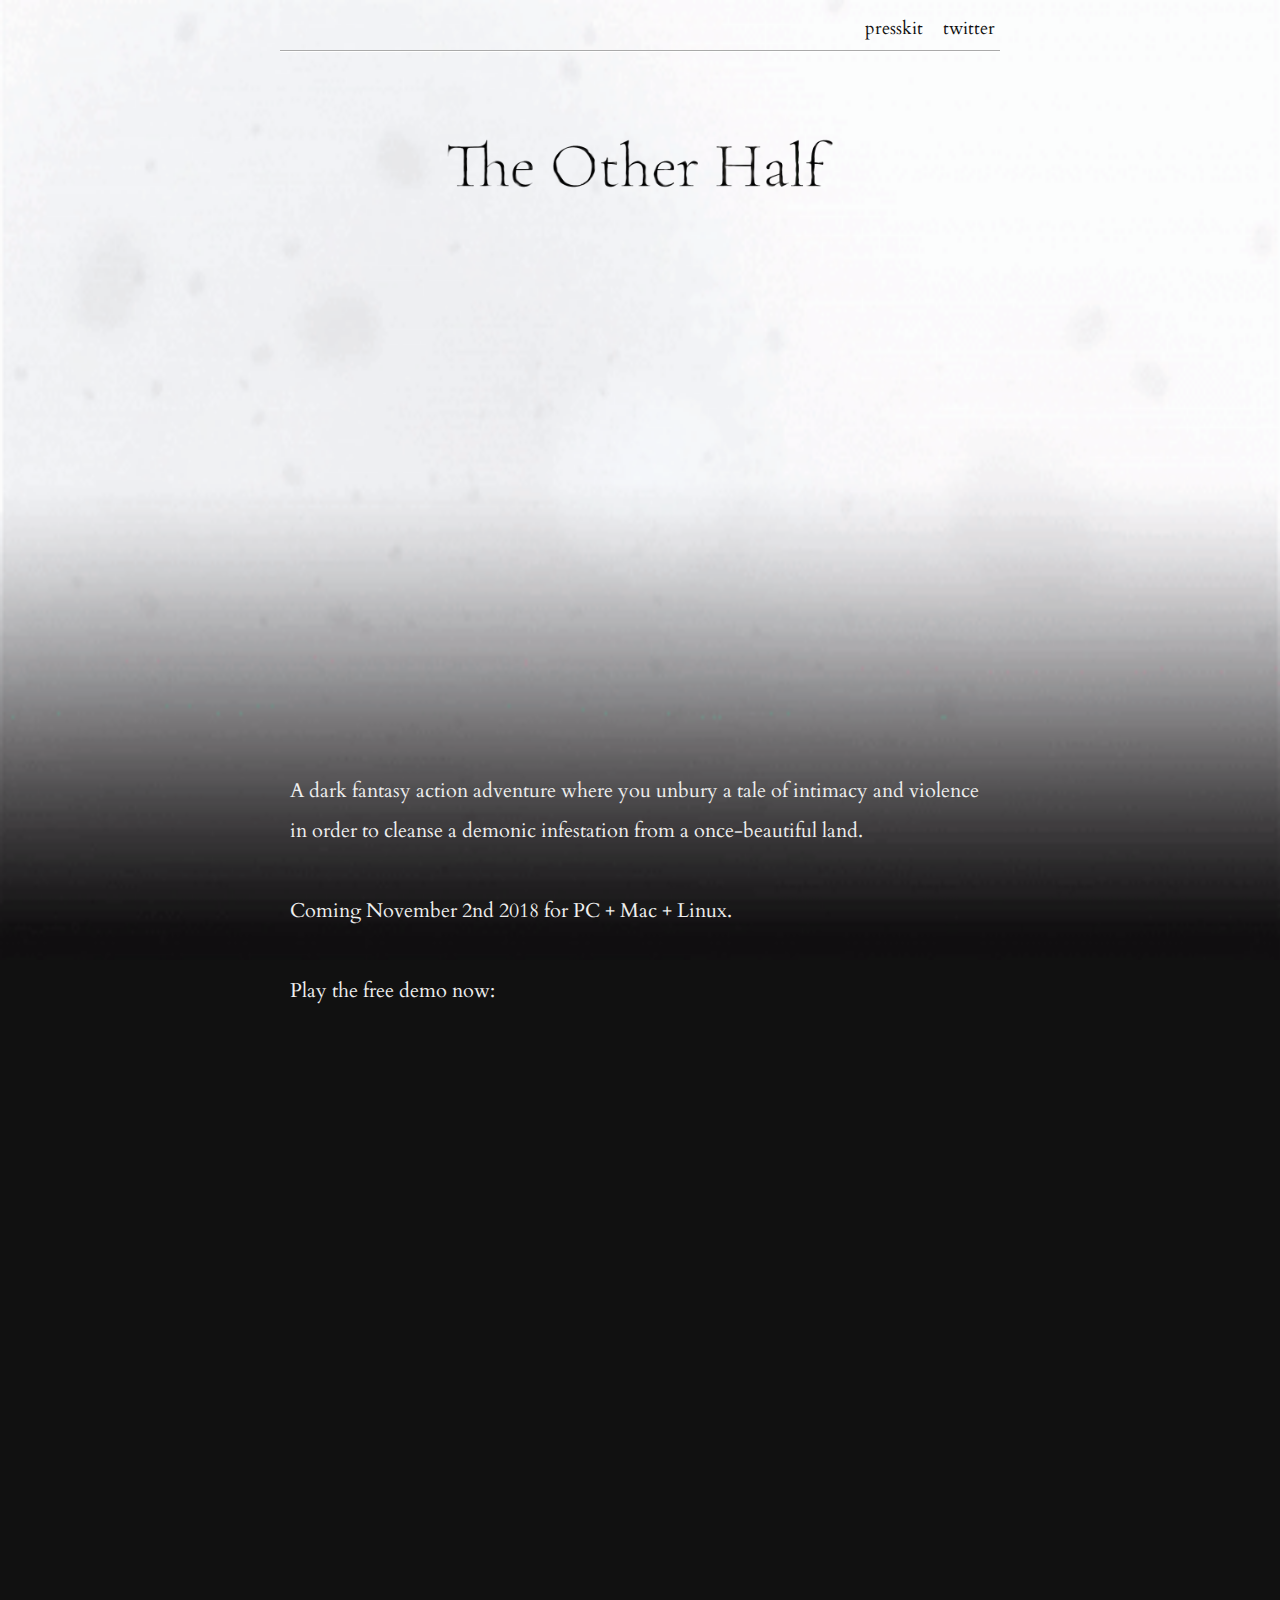
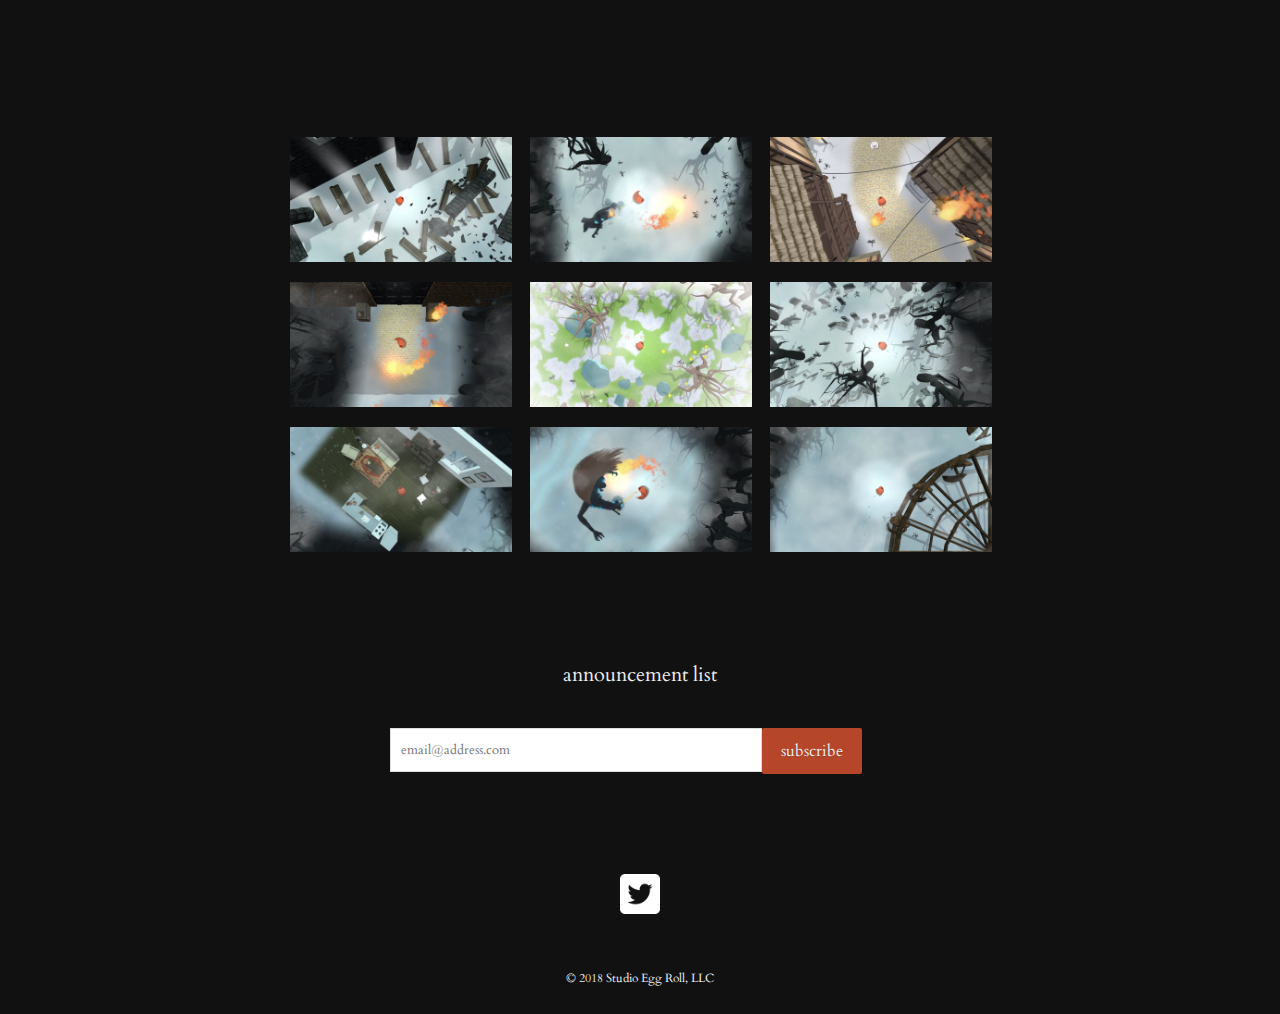
==== index.html @ 0c4692de "initial commit" ====
<!DOCTYPE html>
<html lang="en">
<head>
	<!-- Basic Page Needs
  ================================================== -->
	<meta charset="utf-8">
	<title>The Other Half</title>
	<meta name="description" content="Presskit">
	<meta name="author" content="Studio Egg Roll">
    <meta http-equiv="X-UA-Compatible" content="IE=9" />

	<!-- Mobile Specific Metas
  ================================================== -->
	<meta name="viewport" content="width=device-width, initial-scale=1, maximum-scale=1">
	<!-- CSS
  ================================================== -->
	<link rel="stylesheet" href="css/reset.css">
	<link rel="stylesheet" href="css/base.css">
	<link rel="stylesheet" href="css/background.css">
	<link rel="stylesheet" href="css/skeleton.css">
	<link rel="stylesheet" href="css/layout.css">

	<link rel="stylesheet" href="css/lightbox.css">
	<script src="js/lightbox.js"></script>

	<link rel="icon" type="image/png" href="Images/Favicon.jpg">
</head>
<body>

<header>
	<!-- Naviation bar at top. -->
	<nav>
		<div class='container'>
			<ul class='mainMenu'>
				<li><a href='presskit.html' title='presskit' target="_blank">presskit</a></li>
				<li>

				<li><a href='https://twitter.com/studioeggroll' title='twitter' target="_blank">twitter</a></li>
				<!-- <li>
					<a href='https://twitter.com/studioeggroll' title='twitter' target="_blank">
					<img src="icons/twitter.png" width="30">
				</a>
				</li> -->
			</ul>
		</div>
	</nav>
	<div class='container'>
		<hr></hr>
	</div>
</header>

	<div class= 'mainLogo'>
		<!-- Logo -->
		<div class= "ten columns">
			<img class= "center" src= "Images/Logo.png">
		</div>
	</div>

		
	<!-- trailer video -->
	<div class='container'>
		<div class='twelve columns' align='center'>
			<iframe width="100%" height="394" src="http://www.youtube.com/embed/YYnQmlmMPTs" allowfullscreen>
			</iframe>
		</div>
	</div>
	<!-- Logline -->
	<div class='container'>
		<div class='clear'></div>
		<div class='clear'></div>
		<div class='clear'></div>
		<div class='clear'></div>
		<div class="twelve columns">
			<h3>A dark fantasy action adventure where you unbury a tale of intimacy and violence in order to cleanse a demonic infestation from a once-beautiful land.</h3>
			<h3>Coming November 2nd 2018 for PC + Mac + Linux.</h3>
			<h3>Play the free demo now:</h3>
		</div>

	</div>

	<!-- storefront buttons -->
	<div class='container' align='center'>
		<iframe src="https://store.steampowered.com/widget/917920/" frameborder="0" width="646" height="200"></iframe>
		<iframe frameborder="0" src="https://itch.io/embed/288480?bg_color=222222&amp;fg_color=e0e5e5&amp;link_color=e0e5e5&amp;border_color=363636"
		 width="646" height="200"></iframe>
		<div class='clear'></div>
		<iframe src="https://widgets.gamejolt.com/package/v1?key=hfvkwCd5" frameborder="0" width="646" height="200"></iframe>

		<div class='clear'></div>
		<div class='clear'></div>
		<div class='clear'></div>
		<div class='clear'></div>
	</div>

	<!-- Screenshots -->
	<div class='container' align="center">
		<!-- Gallery in lightbox. -->
		<div id="myModal" class="modal">
			<span class="close cursor" onclick="closeModal()">&times;</span>
			<div class="modal-content">
		
				<div class="mySlides">
					<img src="Images/screenshots/church.jpg"> </div>
				<div class="mySlides">
					<img src="Images/screenshots/combat 0.jpg"> </div>
				<div class="mySlides">
					<img src="Images/screenshots/town.jpg"> </div>
				<div class="mySlides">
					<img src="Images/screenshots/town door.jpg"> </div>
				<div class="mySlides">
					<img src="Images/screenshots/forest.jpg"> </div>
				<div class="mySlides">
					<img src="Images/screenshots/cemetery.jpg"> </div>
				<div class="mySlides">
					<img src="Images/screenshots/living room.jpg"> </div>
				<div class="mySlides">
					<img src="Images/screenshots/boss.jpg"> </div>
				<div class="mySlides">
					<img src="Images/screenshots/ferris wheel.jpg"> </div>
		
				<a class="prev" onclick="plusSlides(-1)">&#10094;</a>
				<a class="next" onclick="plusSlides(1)">&#10095;</a>
			</div>
		</div>


		<!-- Gallery in page -->
		<div class='four columns' align="center">
			<div class="imgWrap" onclick="openModal();currentSlide(1)">
				<img src="Images/screenshots/church.jpg" height="125">
				<p class="imgBlackBackground"></p>
			</div>
		</div>
		
		<div class='four columns' align="center">
			<div class="imgWrap" onclick="openModal();currentSlide(2)">
				<img src="Images/screenshots/combat 0.jpg" height="125">
				<p class="imgBlackBackground"></p>
			</div>
			<div class='clear'></div>
		</div>
		<div class='four columns' align="center">
			<div class="imgWrap" onclick="openModal();currentSlide(3)">
				<img src="Images/screenshots/town.jpg" height="125">
				<p class="imgBlackBackground"></p>
			</div>
			<div class='clear'></div>
		</div>

		<div class='four columns' align="center">
			<div class="imgWrap" onclick="openModal();currentSlide(4)">
				<img src="Images/screenshots/town door.jpg" height="125">
				<p class="imgBlackBackground"></p>
			</div>
			<div class='clear'></div>
		</div>
		<div class='four columns' align="center">
			<div class="imgWrap" onclick="openModal();currentSlide(5)">
				<img src="Images/screenshots/forest.jpg" height="125">
				<p class="imgBlackBackground"></p>
			</div>
			<div class='clear'></div>
		</div>
		<div class='four columns' align="center">
			<div class="imgWrap" onclick="openModal();currentSlide(6)">
				<img src="Images/screenshots/cemetery.jpg" height="125">
				<p class="imgBlackBackground"></p>
			</div>
			<div class='clear'></div>
		</div>

		<div class='four columns' align="center">
			<div class="imgWrap" onclick="openModal();currentSlide(7)">
				<img src="Images/screenshots/living room.jpg" height="125">
				<p class="imgBlackBackground"></p>
			</div>
			<div class='clear'></div>
		</div>
		<div class='four columns' align="center">
			<div class="imgWrap" onclick="openModal();currentSlide(8)">
				<img src="Images/screenshots/boss.jpg" height="125">
				<p class="imgBlackBackground"></p>
			</div>
			<div class='clear'></div>
		</div>
		<div class='four columns' align="center">
			<div class="imgWrap" onclick="openModal();currentSlide(9)">
				<img src="Images/screenshots/ferris wheel.jpg" height="125">
				<p class="imgBlackBackground"></p>
			</div>
			<div class='clear'></div>
		</div>
	
		<div class='clear'></div>
		<div class='clear'></div>
		<div class='clear'></div>
		<div class='clear'></div>
	</div>

	<!-- Announcement list -->
	<div class='container'>
		<h6 align="center">announcement list</h6>
		<!-- Begin MailChimp Signup Form -->
		<div id="mc_embed_signup">
			<form action="https://theotherhalfgame.us18.list-manage.com/subscribe/post?u=13ce8b6f60090c8395acd2a2d&amp;id=abb3b93b32" method="post" id="mc-embedded-subscribe-form" name="mc-embedded-subscribe-form" class="validate" target="_blank" novalidate>
				<div id="mc_embed_signup_scroll">
					<input type="email" value="" name="EMAIL" class="email" id="mce-EMAIL" placeholder="email@address.com" required>
					<!-- real people should not fill this in and expect good things - do not remove this or risk form bot signups-->
					<div style="position: absolute; left: -5000px;" aria-hidden="true">
						<input type="text" name="b_13ce8b6f60090c8395acd2a2d_abb3b93b32" tabindex="-1" value="">
					</div>
				</div>

				<input type="submit" value="subscribe" name="subscribe" id="mc-embedded-subscribe" class="button">
			</form>
		</div>
		<div class='clear'></div>
		<div class='clear'></div>
		<div class='clear'></div>
		<div class='clear'></div>
	</div>
	<!--End mc_embed_signup-->


	<!-- Reiterate social media here -->
	<div class='container'>
		<div align="center">
			<a href='https://twitter.com/studioeggroll' title='twitter' target="_blank">
				<img src="icons/twitter button white.png" width="40">
				<div class='clear'></div>
			</a>
		</div>
		<div class='clear'></div>
		<div class='clear'></div>
	</div>

	<!-- Copyright of site -->
	<div class='container'>
		<h5 align="center">© 2018 Studio Egg Roll, LLC</h5>
		<div class='clear'></div>
	</div>
	
</body>
</html>
---- css/base.css ----
/* =========================== */
/* ==                       == */
/* ==        KEYNERS        == */
/* ==                       == */
/* ==  http://keyners.com/  == */
/* =========================== */


@font-face {
    font-family: "Cardo";
    src: url('../fonts/Cardo-Regular.ttf') format('truetype');
    font-weight: normal;
    font-style: normal;
}

body {margin:0; padding: 0; font-family: "Cardo", serif; font-size: 12px;}


/*
* Paragraph
*/
p {
  font-family: "Cardo", serif;
  font-size: 16px;
  color: #222222; 
  line-height: 30px;
}




/*
* Headings
*/
h1 {font-family: "Cardo", serif; line-height: 130%; font-size: 20px}
h2 {font-size: 32px; font-family: 'Cardo', serif; font-weight: 400; padding: 5px 0;}
h3 {font-size: 20px; font-family: 'Cardo', serif; font-weight: 400; padding: 20px 0; line-height: 200%; }
h4 {font-size: 20px; font-family: 'Cardo', serif; font-weight: bold; line-height:130%}
h5 {font-size: 12px; font-family: 'Cardo', serif; padding-bottom: 10px;}
h6 {font-size: 20px; font-family: 'Cardo', serif; font-weight: 400; padding: 10px 0; line-height: 130%;}
h5 b {font-weight: bold; font-family: 'Cardo', serif;}
h7 {font-size: 11px; font-family: 'Cardo', serif; font-weight: 400; padding: 20px 0;}
h8 {font-size: 14px; font-family: 'Cardo', serif; font-weight: 400; padding: 20px 0;}

/*
* Lista NIE uporzadkowana UL
*/
ul {font-size: 8px; margin: 7px 0; padding-left: 10px;}
ul li {margin-bottom: 5px;}


/*
* divs random
*/
.container .clear, body .clear {width: 100%; float: left; clear: both; margin: 10px 0;}
.one-third {text-align: center;}



/*
* Header 
*/

header nav {width: 100%; height: 40px; float: left; margin: 0; padding: 10px 0 0px;   position: relative; z-index: 1;
  /* background-color: rgb(36, 35, 34); */
}
header .slogan {float:left;padding: 48px 0;}
header .slogan a.green {margin: 13px 0; padding: 10px 28px;}
header p {color: #484848;}
header h1, header h2, header h3 {width: 100%; float: left; clear: both;  text-align: center; color: #484848; font-weight: 350;}
header h4, header h5 {width: 100%; float: left; clear: both;  text-align: left; color: #484848; font-weight: 350;}
header h1 {font-size: 3em; margin-bottom: 0px;}
header h2 {font-size: 17px; font-weight: 400; line-height: 24px; }
header h4 {font-weight: normal; margin-bottom: 10px;}
header h7 {font-size: 2.4em; margin-bottom: 10px; font-family: 'Cardo', serif; ;}
header h8 {font-family: "Cardo", serif; font-size: 1.4em; margin-bottom: 10px;}


	

/*
* Logo
*/
.logo a {color: #fff; text-decoration: none; line-height: 20px; font-size: 20px; font-weight: normal; font-family: 'Cardo', serif;
}
.logo a:hover {color: #B64629;
	-webkit-transition: color .1s ease-in-out;
    -moz-transition: color .1s ease-in-out;
    -ms-transition: color .1s ease-in-out;
    -o-transition: color .1s ease-in-out;
    transition: color .1s ease-in-out;
}




/*
* Menu
*/
ul.mainMenu {margin: 0; padding: 0; float: right;}
ul.mainMenu li {display: inline; float: left; margin: 10px 5px;}
ul.mainMenu li a {font-family: 'Cardo', serif; font-size: 18px; color: #111; text-decoration: none;}
ul.mainMenu li a:hover {color: #444;
  opacity: 0.75;
  -webkit-transition: opacity 0.1s;
  -moz-transition: opacity 0.1s;
  -ms-transition: opacity 0.1s;
  -o-transition: opacity 0.1s;
  transition: opacity 0.1s;
}


.mainLogo {
  width: 100%; 
  float: left; clear: both; 
  color: #484848;
  text-align: center; position: relative; z-index: 1;
  margin: 80px 0px;
}

.mainLogo img {
  width: 55%;
  max-width: 400px;
}




/*
* Form, input, label, textarea
*/
.form h3, .form p {text-align: center;}
form {width: 500px; margin: 30px auto; text-align: center;}
input, label, textarea {width: 350px; float: left; margin: 100 100; padding: 0; font-family: 'Cardo', serif;
outline: 15px dotted green;}
label {font-size: 12px; text-transform: uppercase; font-weight: 300; margin-bottom: 7px;}
input {margin-bottom: 20px; padding: 12px 10px; text-align: left;}
input, textarea {border: 1px solid #ddd; outline: none;}
input:focus, textarea:focus {border-color: #b6b6b6;}
textarea {width: 480px; padding: 7px 10px;}
input.error, textarea.error {border-color: #cc4847;}



input[type='submit'] {width: 100px; padding: 12px 0; font-size: 16px; border: none; background: #B64629; color: #eee; cursor: pointer;}
input[type='submit']:hover {background: #8A2005; color: #fff;}



/*
* Focus
*/
.focus h3 {margin-bottom: 15px;}
.focus h4, .focus h3 {float: left; width: 100%; text-align: center; margin-bottom: 7px;}
.focus p {text-align: center;}

/*
* Gallery
*/
.gallery a {width: 140px; overflow: hidden; float: left; margin: 5px; }
.gallery a img {width: 140px;}

/*
* a#Top
*/
a#top {display: none; width: 7px; height: 17px; padding: 5px; position: fixed; bottom: 50px; right: 60px; z-index: 9; color: #fff; background: #ff6a00; font-size: 14px; font-weight: 300;}

/*
* BUTTONS
*/
.button {float: left; color: #fff; text-align: center; text-shadow: 0 1px 1px rgba(0,0,0,.2);
  font-family: 'Cardo', serif;
	border-radius: 2px;
	-moz-border-radius: 2px;
	-webkit-border-radius: 2px;

	-webkit-transition: background .12s ease-in-out;
    -moz-transition: background .12s ease-in-out;
    -ms-transition: background .12s ease-in-out;
    -o-transition: background .12s ease-in-out;
    transition: background .12s ease-in-out;
}


.medium {font-size: 12px; margin: 5px 0; padding: 9px 14px 8px;}



a.green {background: #45C491; color: #fff;
	box-shadow: 0 1px 1px 0 rgba(0,0,0,.2), 0 1px 0 0 rgba(255,255,255,.2) inset;
	-moz-box-shadow: 0 1px 1px 0 rgba(0,0,0,.2), 0 1px 0 0 rgba(255,255,255,.2) inset;
	-webkit-box-shadow: 0 1px 1px 0 rgba(0,0,0,.2), 0 1px 0 0 rgba(255,255,255,.2) inset;
}
a.green:hover {background: #36ae7e}


a.blue {background: #5A99C7; color: #fff;
	box-shadow: 0 1px 1px 0 rgba(0,0,0,.2), 0 1px 0 0 rgba(255,255,255,.2) inset;
	-moz-box-shadow: 0 1px 1px 0 rgba(0,0,0,.2), 0 1px 0 0 rgba(255,255,255,.2) inset;
	-webkit-box-shadow: 0 1px 1px 0 rgba(0,0,0,.2), 0 1px 0 0 rgba(255,255,255,.2) inset;
}
a.blue:hover {background: #AED4F0}

/*
* Footer
*/
footer {width: 100%; float: left; margin: 20px 0 0; padding: 30px 0; position: absolute; bottom: 0px; background: #222;}
footer h5 {color: #ccc;}
footer p {color: #aaa; line-height: 15px; font-size: 12px; margin-bottom: 7px;}
footer a {color: #ddd;}
footer a:hover {color: #ff6a00;}

footer .social a {float: left; margin-right: 10px;}
footer .social a img {width: 35px; opacity: 0.4;}
footer .social a:hover img {opacity: 1;}






/* -------------------
*  RESPOSIVE ELEMENTS
*  ------------------- */
@media only screen and (max-width: 767px) and (min-width: 480px) {

	header .slogan {padding-top: 40px;}

  header nav { height: 60px; }
	nav .container .logo {margin-bottom: 10px;}
  

	.orange p {width: 400px;}

	form, label, input  {width: 400px;}
	input[type="submit"] {width: 402px;}
	textarea {width: 380px;}

	.container .one-third.column, .container .eight.columns, .container .four.columns {margin-bottom: 40px;}
}



@media only screen and (max-width: 767px) {

	header {height: 80px;}
	header .slogan {padding: 30px 0;}
  header nav { height: 60px; }


	nav .container .logo {margin-bottom: 10px;}

	.orange p {width: 200px;}



	form, label, input  {width: 300px;}
	input[type="submit"] {width: 302px;}
	textarea {width: 280px;}

	.container .one-third.column, .container .eight.columns, .container .four.columns {margin-bottom: 40px;}
}



/** horizontal line */
hr {
   display: block;
   position: relative;
   padding: 0;
   margin: 0 auto;
   height: 0;
   width: 100%;
   max-width: 720px;
   max-height: 0;
   font-size: 1px;
   line-height: 0;
   clear: both;
   border: none;
   border-top: 1px solid #aaaaaa;
   border-bottom: 1px solid #ffffff;
}




/*
 * for gallery panel hovering, blacken and display text
 */
.imgWrap {
  position: relative;
  height: 125px;
  width: 222px;
  cursor: pointer;
  max-height: 125px;
}

.imgBlackBackground {
  position: absolute;
  top: 0;
  bottom: 0;
  left: 0;
  right: 0;
  background: rgba(255, 255, 255, 0.25);
  opacity: 0;

  -webkit-transition: opacity 0.1s;
  -moz-transition: opacity 0.1s;
  -ms-transition: opacity 0.1s;
  -o-transition: opacity 0.1s;
  transition: opacity 0.1s;
}

.imgTitle {
  position: absolute;
  top: 0;
  bottom: 0;
  left: 0;
  right: 0;
  color: #ddd;
  font-size: 32px;
  line-height: 70%;
  font-family: "Cardo Light", serif;
  opacity: 0;

  -webkit-transition: opacity 0.1s;
  -moz-transition: opacity 0.1s;
  -ms-transition: opacity 0.1s;
  -o-transition: opacity 0.1s;
  transition: opacity 0.1s;
}

.imgDescription {
  position: absolute;
  top: 0;
  bottom: 0;
  left: 0;
  right: 0;
  color: #ddd;
  font-size: 15px;
  font-family: "Cardo",serif;
  opacity: 0;

  -webkit-transition: opacity 0.1s;
  -moz-transition: opacity 0.1s;
  -ms-transition: opacity 0.1s;
  -o-transition: opacity 0.1s;
  transition: opacity 0.1s;
}

.imgWrap:hover .imgBlackBackground {
  opacity: 1;
}

.imgWrap:hover .imgTitle {
  opacity: 1;
}

.imgWrap:hover .imgDescription {
  opacity: 1;
}



* {
    padding: 0;
    margin: 0;
  }
  .fit { /* set relative picture size */
    max-width: 100%;
    max-height: 100%;
  }
  .center {
    display: block;
    margin: auto;
  }
---- css/background.css ----
body {
  /* color: #484848; */
  color: #eee;
  background-color: #111;
}

body {
  background-image: url("../Images/snowLoop.gif");
  background-size: 100% 960px;
  background-repeat: no-repeat;
}

/*
* Link
*/
a {
  text-decoration: none; color: #eee; 
}

a:hover {
  opacity: 0.75;
  -webkit-transition: opacity 0.1s;
  -moz-transition: opacity 0.1s;
  -ms-transition: opacity 0.1s;
  -o-transition: opacity 0.1s;
  transition: opacity 0.1s;
}

a:visited {text-decoration: none; color: #eee;}
---- css/skeleton.css ----
/*
* Skeleton V1.2
* Copyright 2011, Dave Gamache
* www.getskeleton.com
* Free to use under the MIT license.
* http://www.opensource.org/licenses/mit-license.php
* 6/20/2012
*/


/* Table of Contents
==================================================
    #Base 900 Grid
    #Tablet (Portrait)
    #Mobile (Portrait)
    #Mobile (Landscape)
    #Clearing */



/* #Base 900 Grid
================================================== */

    .container                                  { position: relative; width: 720px; margin: 0 auto; padding: 0;}
    .container .column,
    .container .columns                         { float: left; display: inline; margin-left: 10px; margin-right: 10px; }
    .row                                        { margin-bottom: 20px; }

    /* Nested Column Classes */
    .column.alpha, .columns.alpha               { margin-left: 0; }
    .column.omega, .columns.omega               { margin-right: 0; }

    /* Base Grid */
    .container .one.column,
    .container .one.columns                     { width: 40px;  }
    .container .two.columns                     { width: 100px; }
    .container .three.columns                   { width: 160px; }
    .container .four.columns                    { width: 220px; }
    .container .five.columns                    { width: 280px; }
    .container .six.columns                     { width: 340px; }
    .container .seven.columns                   { width: 400px; }
    .container .eight.columns                   { width: 460px; }
    .container .nine.columns                    { width: 520px; }
    .container .ten.columns                     { width: 580px; }
    .container .eleven.columns                  { width: 640px; }
    .container .twelve.columns                  { width: 700px; }
    .container .thirteen.columns                { width: 760px; }
    .container .fourteen.columns                { width: 820px; }
    .container .fifteen.columns                 { width: 880px; }
    .container .sixteen.columns                 { width: 940px; }

    .container .one-third.column                { width: 300px; }
    .container .two-thirds.column               { width: 620px; }

    /* Offsets */
    .container .offset-by-one                   { padding-left: 60px;  }
    .container .offset-by-two                   { padding-left: 120px; }
    .container .offset-by-three                 { padding-left: 180px; }
    .container .offset-by-four                  { padding-left: 240px; }
    .container .offset-by-five                  { padding-left: 300px; }
    .container .offset-by-six                   { padding-left: 360px; }
    .container .offset-by-seven                 { padding-left: 420px; }
    .container .offset-by-eight                 { padding-left: 480px; }
    .container .offset-by-nine                  { padding-left: 540px; }
    .container .offset-by-ten                   { padding-left: 600px; }
    .container .offset-by-eleven                { padding-left: 660px; }
    .container .offset-by-twelve                { padding-left: 720px; }
    .container .offset-by-thirteen              { padding-left: 780px; }
    .container .offset-by-fourteen              { padding-left: 840px; }
    .container .offset-by-fifteen               { padding-left: 900px; }

    



/*  #Mobile (Portrait)
================================================== */

    /* Note: Design for a width of 320px */

    @media only screen and (max-width: 767px) {
        .container { width: 300px; }
        .container .columns,
        .container .column { margin: 0; }

        .container .one.column,
        .container .one.columns,
        .container .two.columns,
        .container .three.columns,
        .container .four.columns,
        .container .five.columns,
        .container .six.columns,
        .container .seven.columns,
        .container .ten.columns,
        .container .nine.columns,
        .container .ten.columns,
        .container .eleven.columns,
        .container .twelve.columns,
        .container .thirteen.columns,
        .container .fourteen.columns,
        .container .fifteen.columns,
        .container .sixteen.columns,
        .container .one-third.column,
        .container .two-thirds.column  { width: 300px; }

        /* Offsets */
        .container .offset-by-one,
        .container .offset-by-two,
        .container .offset-by-three,
        .container .offset-by-four,
        .container .offset-by-five,
        .container .offset-by-six,
        .container .offset-by-seven,
        .container .offset-by-ten,
        .container .offset-by-nine,
        .container .offset-by-ten,
        .container .offset-by-eleven,
        .container .offset-by-twelve,
        .container .offset-by-thirteen,
        .container .offset-by-fourteen,
        .container .offset-by-fifteen { padding-left: 0; }

    }


/* #Mobile (Landscape)
================================================== */

    /* Note: Design for a width of 480px */

    @media only screen and (min-width: 480px) and (max-width: 767px) {
        .container { width: 420px; }
        .container .columns,
        .container .column { margin: 0; }

        .container .one.column,
        .container .one.columns,
        .container .two.columns,
        .container .three.columns,
        .container .four.columns,
        .container .five.columns,
        .container .six.columns,
        .container .seven.columns,
        .container .ten.columns,
        .container .nine.columns,
        .container .ten.columns,
        .container .eleven.columns,
        .container .twelve.columns,
        .container .thirteen.columns,
        .container .fourteen.columns,
        .container .fifteen.columns,
        .container .sixteen.columns,
        .container .one-third.column,
        .container .two-thirds.column { width: 420px; }
    }


/* #Clearing
================================================== */

    /* Self Clearing Goodness */
    .container:after { content: "\0020"; display: block; height: 0; clear: both; visibility: hidden; }

    /* Use clearfix class on parent to clear nested columns,
    or wrap each row of columns in a <div class="row"> */
    .clearfix:before,
    .clearfix:after,
    .row:before,
    .row:after {
      content: '\0020';
      display: block;
      overflow: hidden;
      visibility: hidden;
      width: 0;
      height: 0; }
    .row:after,
    .clearfix:after {
      clear: both; }
    .row,
    .clearfix {
      zoom: 1; }

    /* You can also use a <br class="clear" /> to clear columns */
    .clear {
      clear: both;
      display: block;
      overflow: hidden;
      visibility: hidden;
      width: 0;
      height: 0;
    }
---- css/layout.css ----
/*
* Skeleton V1.2
* Copyright 2011, Dave Gamache
* www.getskeleton.com
* Free to use under the MIT license.
* http://www.opensource.org/licenses/mit-license.php
* 6/20/2012
*/

/* Table of Content
==================================================
	#Site Styles
	#Page Styles
	#Media Queries
	#Font-Face */

/* #Site Styles
================================================== */

/* #Page Styles
================================================== */

/* #Media Queries
================================================== */

	/* Smaller than standard 960 (devices and browsers) */
	@media only screen and (max-width: 959px) {}

	/* Tablet Portrait size to standard 960 (devices and browsers) */
	@media only screen and (min-width: 768px) and (max-width: 959px) {}

	/* All Mobile Sizes (devices and browser) */
	@media only screen and (max-width: 767px) {}

	/* Mobile Landscape Size to Tablet Portrait (devices and browsers) */
	@media only screen and (min-width: 480px) and (max-width: 767px) {}

	/* Mobile Portrait Size to Mobile Landscape Size (devices and browsers) */
	@media only screen and (max-width: 479px) {}


/* #Font-Face
================================================== */
/* 	This is the proper syntax for an @font-face file
		Just create a "fonts" folder at the root,
		copy your FontName into code below and remove
		comment brackets */

/*	@font-face {
	    font-family: 'FontName';
	    src: url('../fonts/FontName.eot');
	    src: url('../fonts/FontName.eot?iefix') format('eot'),
	         url('../fonts/FontName.woff') format('woff'),
	         url('../fonts/FontName.ttf') format('truetype'),
	         url('../fonts/FontName.svg#webfontZam02nTh') format('svg');
	    font-weight: normal;
	    font-style: normal; }
*/
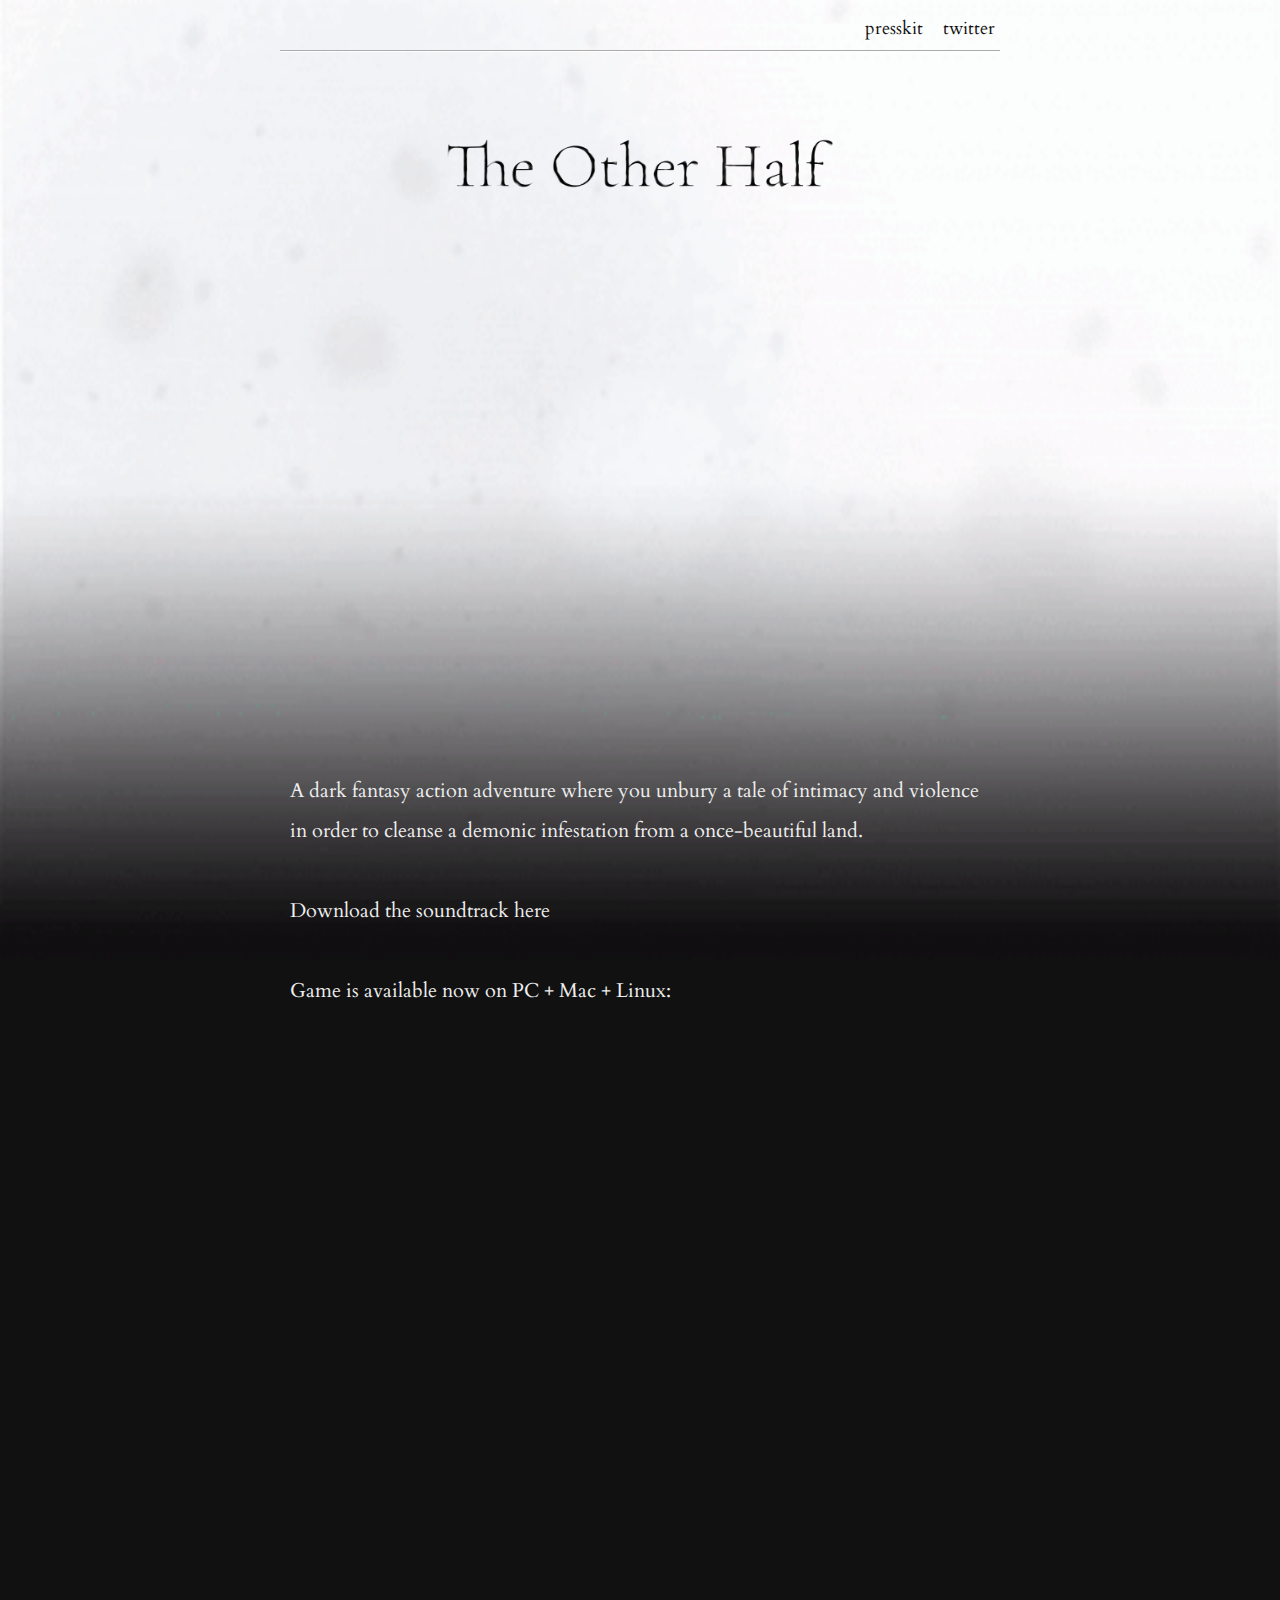
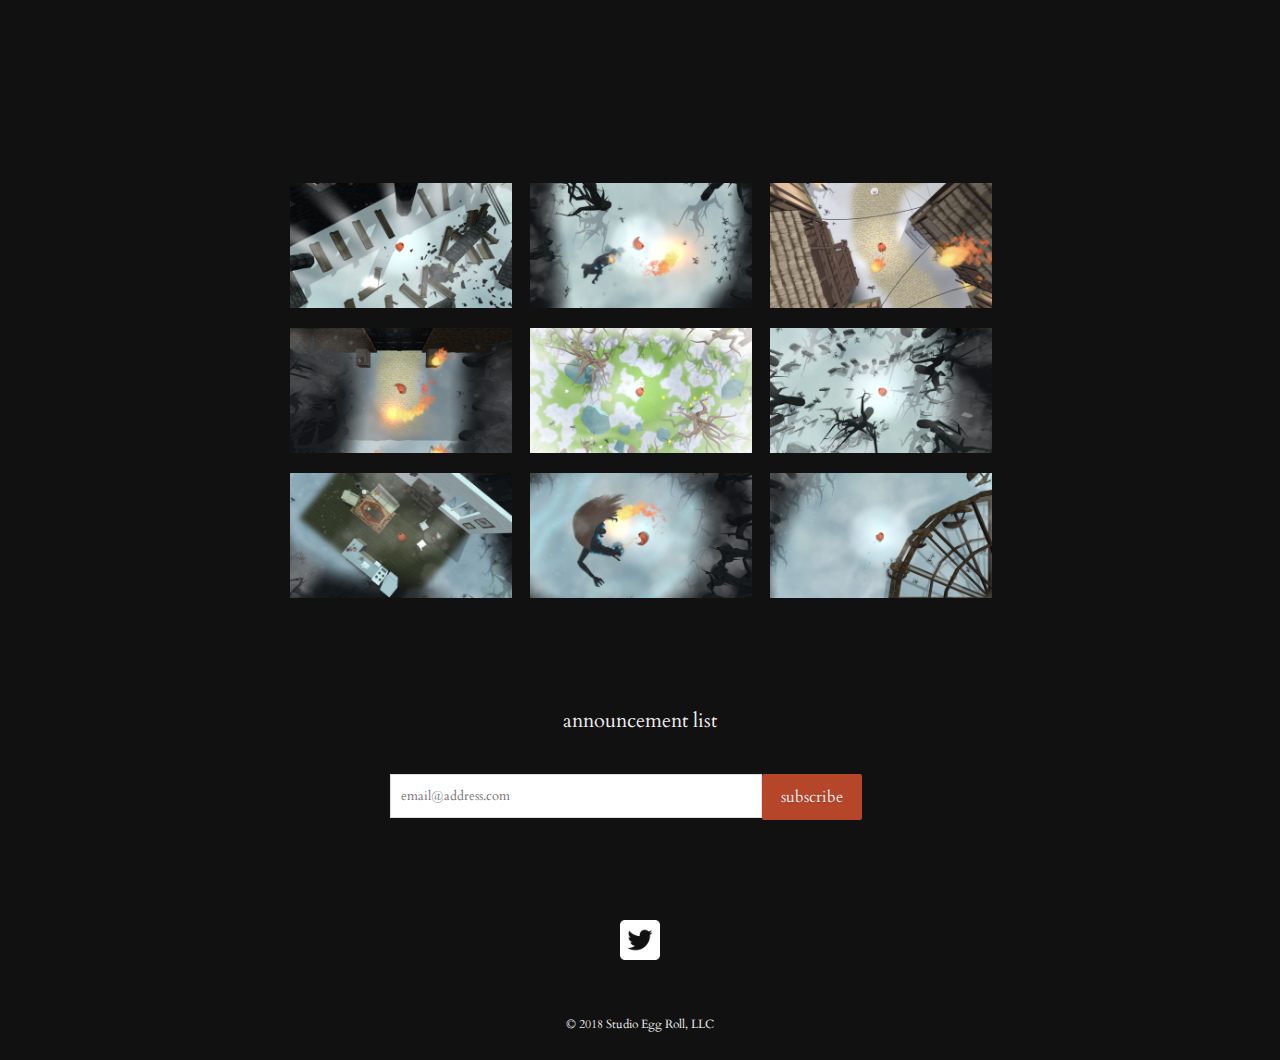
==== commit c8cba2e9: "setting game to release" ====
--- a/index.html
+++ b/index.html
@@ -36,11 +36,6 @@
 				<li>
 
 				<li><a href='https://twitter.com/studioeggroll' title='twitter' target="_blank">twitter</a></li>
-				<!-- <li>
-					<a href='https://twitter.com/studioeggroll' title='twitter' target="_blank">
-					<img src="icons/twitter.png" width="30">
-				</a>
-				</li> -->
 			</ul>
 		</div>
 	</nav>
@@ -72,8 +67,8 @@
 		<div class='clear'></div>
 		<div class="twelve columns">
 			<h3>A dark fantasy action adventure where you unbury a tale of intimacy and violence in order to cleanse a demonic infestation from a once-beautiful land.</h3>
-			<h3>Coming November 2nd 2018 for PC + Mac + Linux.</h3>
-			<h3>Play the free demo now:</h3>
+			<h3>Download the soundtrack <a href='https://juliebuchanan.bandcamp.com/album/the-other-half-ost' target="_blank">here</a></h3>
+			<h3>Game is available now on PC + Mac + Linux:</h3>
 		</div>
 
 	</div>
@@ -84,7 +79,7 @@
 		<iframe frameborder="0" src="https://itch.io/embed/288480?bg_color=222222&amp;fg_color=e0e5e5&amp;link_color=e0e5e5&amp;border_color=363636"
 		 width="646" height="200"></iframe>
 		<div class='clear'></div>
-		<iframe src="https://widgets.gamejolt.com/package/v1?key=hfvkwCd5" frameborder="0" width="646" height="200"></iframe>
+		<iframe src="https://widgets.gamejolt.com/package/v1?key=hYoaiGGG" frameborder="0" width="646" height="246"></iframe>
 
 		<div class='clear'></div>
 		<div class='clear'></div>
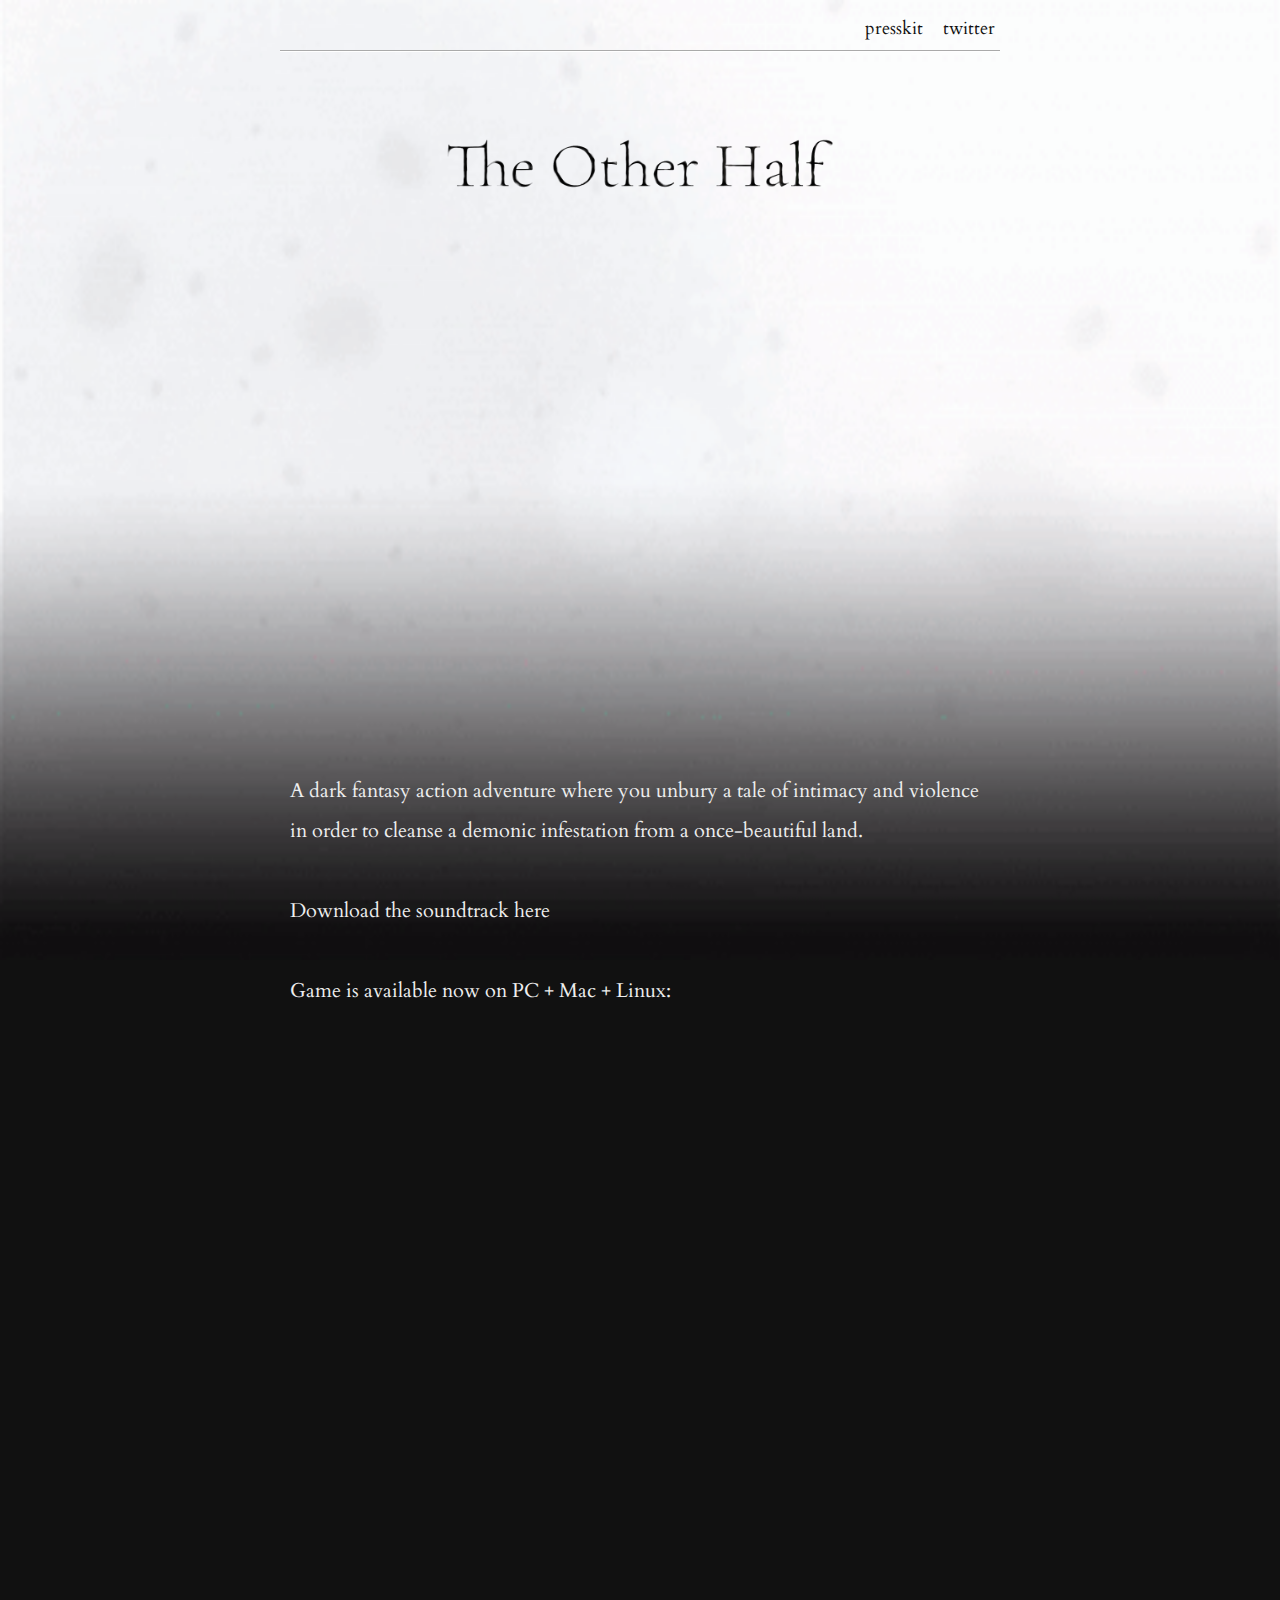
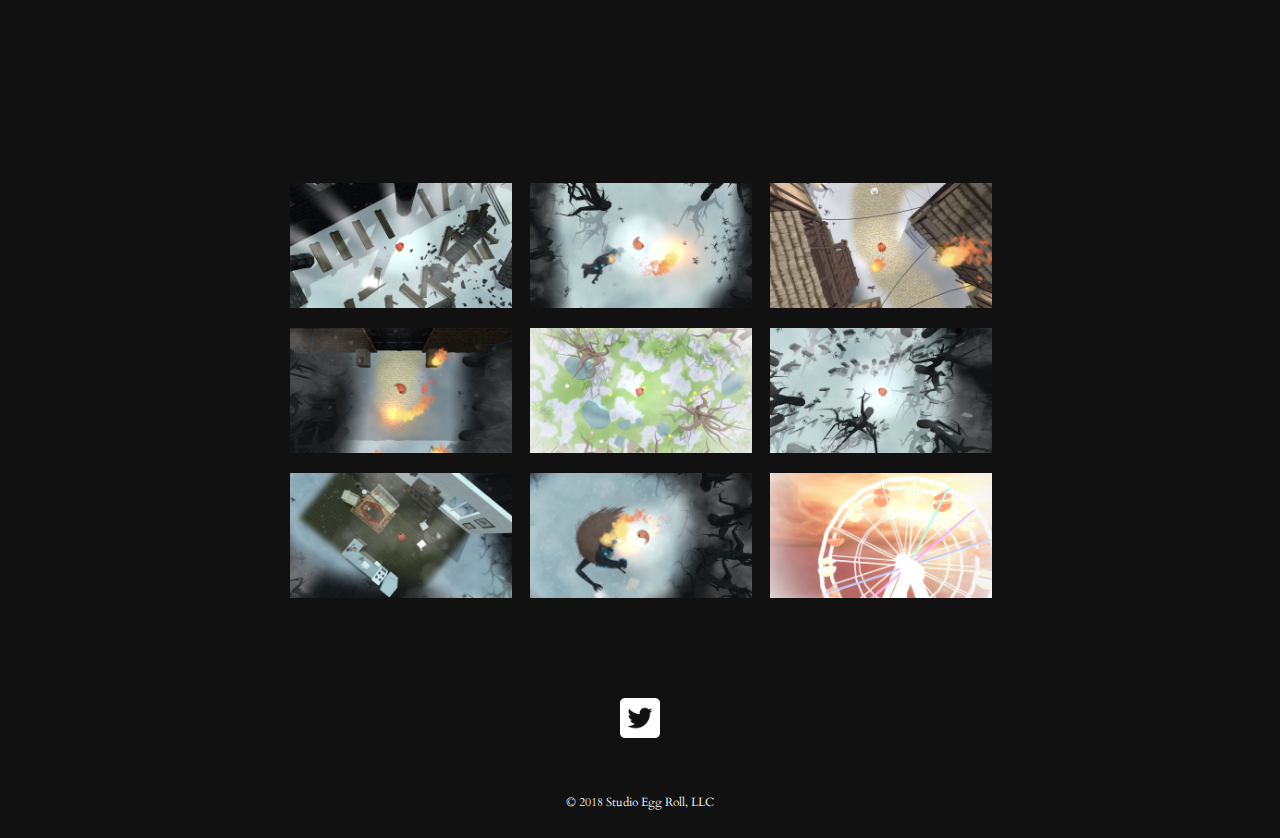
==== commit 0fea0082: "updating screenshots, removing announcement list" ====
--- a/index.html
+++ b/index.html
@@ -193,14 +193,12 @@
 	</div>
 
 	<!-- Announcement list -->
-	<div class='container'>
+	<!-- <div class='container'>
 		<h6 align="center">announcement list</h6>
-		<!-- Begin MailChimp Signup Form -->
 		<div id="mc_embed_signup">
 			<form action="https://theotherhalfgame.us18.list-manage.com/subscribe/post?u=13ce8b6f60090c8395acd2a2d&amp;id=abb3b93b32" method="post" id="mc-embedded-subscribe-form" name="mc-embedded-subscribe-form" class="validate" target="_blank" novalidate>
 				<div id="mc_embed_signup_scroll">
 					<input type="email" value="" name="EMAIL" class="email" id="mce-EMAIL" placeholder="email@address.com" required>
-					<!-- real people should not fill this in and expect good things - do not remove this or risk form bot signups-->
 					<div style="position: absolute; left: -5000px;" aria-hidden="true">
 						<input type="text" name="b_13ce8b6f60090c8395acd2a2d_abb3b93b32" tabindex="-1" value="">
 					</div>
@@ -213,7 +211,7 @@
 		<div class='clear'></div>
 		<div class='clear'></div>
 		<div class='clear'></div>
-	</div>
+	</div> -->
 	<!--End mc_embed_signup-->
 
 
